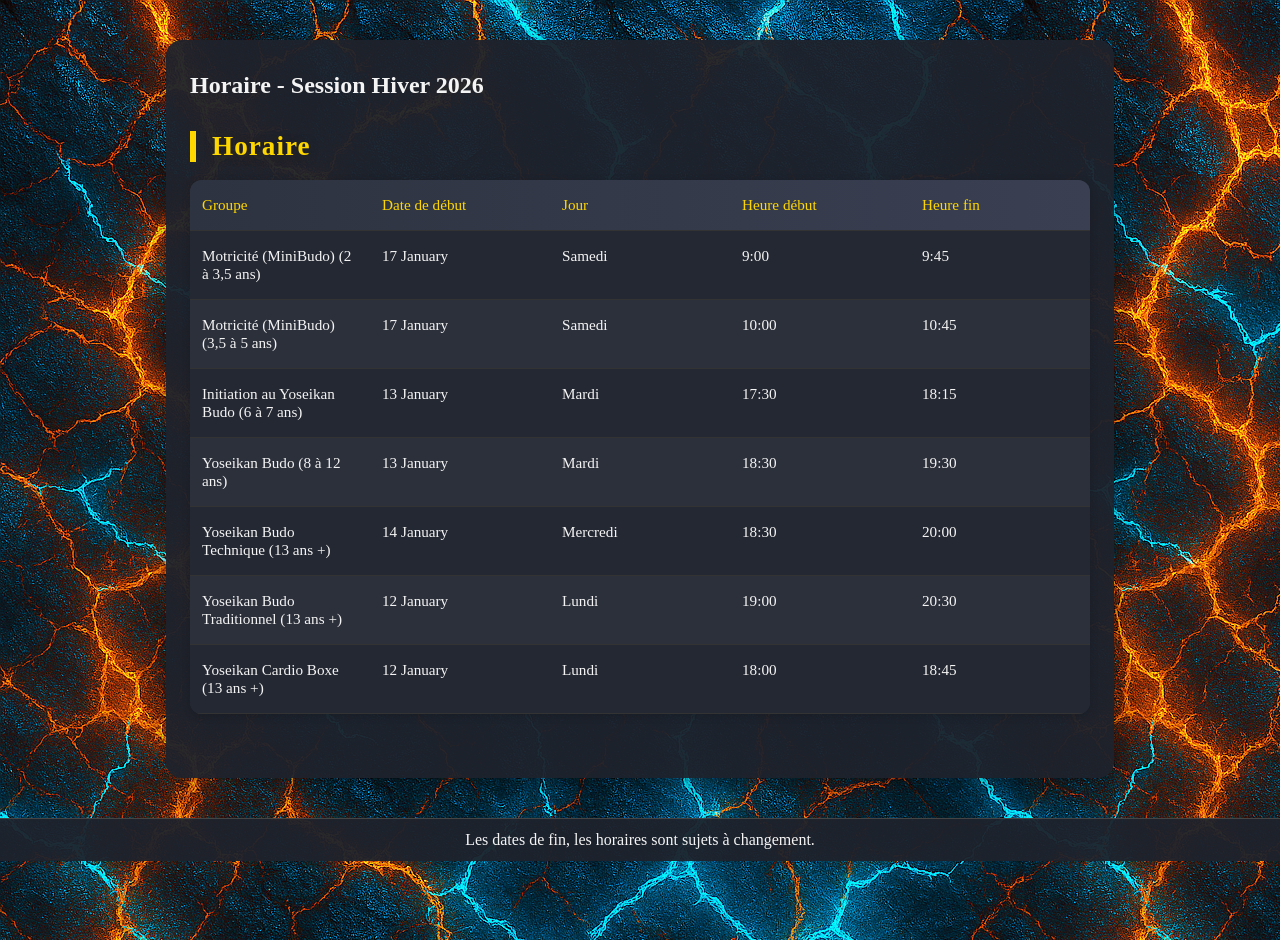
==== horaire.html @ 499d5be8 "Mise à jour de la page horaire.html" ====
<!DOCTYPE html>
<html lang="fr">
<head>
    <meta charset="utf-8">
    <meta name="viewport" content="width=device-width, initial-scale=1">
    <title>Horaire - undefined</title>
    <link href="https://fonts.googleapis.com/css?family=Roboto:400,700&amp;display=swap" rel="stylesheet">

    <link rel="stylesheet" href="https://ybudoka.github.io/ybgaspesie/styles.css">
    <script></script>
</head>
<body>
    
    <div class="container" style="position: relative; z-index: 1;">
        <h2>Horaire - Session Hiver 2026</h2>
        <div class="section" id="horaire-section"><div class="section-title">Horaire</div><div class="responsive-div-table">
    <div class="div-table-row div-table-header">
      <div class="div-table-cell">Groupe</div><div class="div-table-cell">Date de d&eacute;but</div><div class="div-table-cell">Jour</div><div class="div-table-cell">Heure d&eacute;but</div><div class="div-table-cell">Heure fin</div>
    </div>
  
      <div class="div-table-row">
        <div class="div-table-cell" title="Motricit&eacute; (MiniBudo) (2 &agrave; 3,5 ans)&#10;17 January&#10;Samedi&#10;9:00 - 9:45">Motricit&eacute; (MiniBudo) (2 &agrave; 3,5 ans)</div>
        <div class="div-table-cell" title="17 January">17 January</div>
        <div class="div-table-cell" title="Samedi">Samedi</div>
        <div class="div-table-cell" title="9:00">9:00</div>
        <div class="div-table-cell" title="9:45">9:45</div>
      </div>
    
      <div class="div-table-row">
        <div class="div-table-cell" title="Motricit&eacute; (MiniBudo) (3,5 &agrave; 5 ans)&#10;17 January&#10;Samedi&#10;10:00 - 10:45">Motricit&eacute; (MiniBudo) (3,5 &agrave; 5 ans)</div>
        <div class="div-table-cell" title="17 January">17 January</div>
        <div class="div-table-cell" title="Samedi">Samedi</div>
        <div class="div-table-cell" title="10:00">10:00</div>
        <div class="div-table-cell" title="10:45">10:45</div>
      </div>
    
      <div class="div-table-row">
        <div class="div-table-cell" title="Initiation au Yoseikan Budo (6 &agrave; 7 ans)&#10;13 January&#10;Mardi&#10;17:30 - 18:15">Initiation au Yoseikan Budo (6 &agrave; 7 ans)</div>
        <div class="div-table-cell" title="13 January">13 January</div>
        <div class="div-table-cell" title="Mardi">Mardi</div>
        <div class="div-table-cell" title="17:30">17:30</div>
        <div class="div-table-cell" title="18:15">18:15</div>
      </div>
    
      <div class="div-table-row">
        <div class="div-table-cell" title="Yoseikan Budo (8 &agrave; 12 ans)&#10;13 January&#10;Mardi&#10;18:30 - 19:30">Yoseikan Budo (8 &agrave; 12 ans)</div>
        <div class="div-table-cell" title="13 January">13 January</div>
        <div class="div-table-cell" title="Mardi">Mardi</div>
        <div class="div-table-cell" title="18:30">18:30</div>
        <div class="div-table-cell" title="19:30">19:30</div>
      </div>
    
      <div class="div-table-row">
        <div class="div-table-cell" title="Yoseikan Budo Technique (13 ans +)&#10;14 January&#10;Mercredi&#10;18:30 - 20:00">Yoseikan Budo Technique (13 ans +)</div>
        <div class="div-table-cell" title="14 January">14 January</div>
        <div class="div-table-cell" title="Mercredi">Mercredi</div>
        <div class="div-table-cell" title="18:30">18:30</div>
        <div class="div-table-cell" title="20:00">20:00</div>
      </div>
    
      <div class="div-table-row">
        <div class="div-table-cell" title="Yoseikan Budo Traditionnel (13 ans +)&#10;12 January&#10;Lundi&#10;19:00 - 20:30">Yoseikan Budo Traditionnel (13 ans +)</div>
        <div class="div-table-cell" title="12 January">12 January</div>
        <div class="div-table-cell" title="Lundi">Lundi</div>
        <div class="div-table-cell" title="19:00">19:00</div>
        <div class="div-table-cell" title="20:30">20:30</div>
      </div>
    
      <div class="div-table-row">
        <div class="div-table-cell" title="Yoseikan Cardio Boxe (13 ans +)&#10;12 January&#10;Lundi&#10;18:00 - 18:45">Yoseikan Cardio Boxe (13 ans +)</div>
        <div class="div-table-cell" title="12 January">12 January</div>
        <div class="div-table-cell" title="Lundi">Lundi</div>
        <div class="div-table-cell" title="18:00">18:00</div>
        <div class="div-table-cell" title="18:45">18:45</div>
      </div>
    </div></div>
    </div>

    <div class="footer-note">Les dates de fin, les horaires sont sujets &agrave; changement.</div>
</body>
</html>
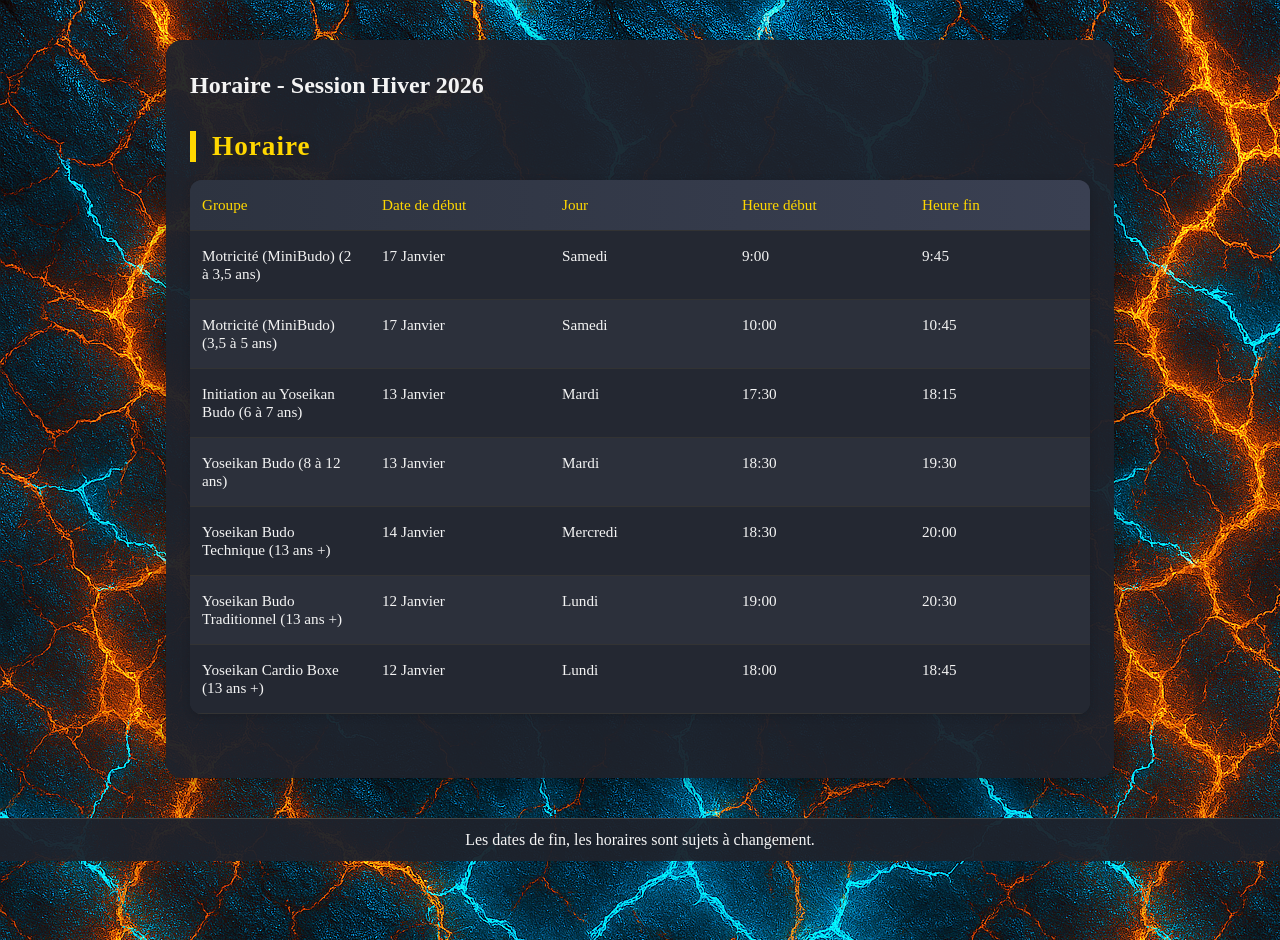
==== commit 77f8d355: "Mise à jour de la page horaire.html" ====
--- a/horaire.html
+++ b/horaire.html
@@ -19,56 +19,56 @@
     </div>
   
       <div class="div-table-row">
-        <div class="div-table-cell" title="Motricit&eacute; (MiniBudo) (2 &agrave; 3,5 ans)&#10;17 January&#10;Samedi&#10;9:00 - 9:45">Motricit&eacute; (MiniBudo) (2 &agrave; 3,5 ans)</div>
-        <div class="div-table-cell" title="17 January">17 January</div>
+        <div class="div-table-cell" title="Motricit&eacute; (MiniBudo) (2 &agrave; 3,5 ans)&#10;17 Janvier&#10;Samedi&#10;9:00 - 9:45">Motricit&eacute; (MiniBudo) (2 &agrave; 3,5 ans)</div>
+        <div class="div-table-cell" title="17 Janvier">17 Janvier</div>
         <div class="div-table-cell" title="Samedi">Samedi</div>
         <div class="div-table-cell" title="9:00">9:00</div>
         <div class="div-table-cell" title="9:45">9:45</div>
       </div>
     
       <div class="div-table-row">
-        <div class="div-table-cell" title="Motricit&eacute; (MiniBudo) (3,5 &agrave; 5 ans)&#10;17 January&#10;Samedi&#10;10:00 - 10:45">Motricit&eacute; (MiniBudo) (3,5 &agrave; 5 ans)</div>
-        <div class="div-table-cell" title="17 January">17 January</div>
+        <div class="div-table-cell" title="Motricit&eacute; (MiniBudo) (3,5 &agrave; 5 ans)&#10;17 Janvier&#10;Samedi&#10;10:00 - 10:45">Motricit&eacute; (MiniBudo) (3,5 &agrave; 5 ans)</div>
+        <div class="div-table-cell" title="17 Janvier">17 Janvier</div>
         <div class="div-table-cell" title="Samedi">Samedi</div>
         <div class="div-table-cell" title="10:00">10:00</div>
         <div class="div-table-cell" title="10:45">10:45</div>
       </div>
     
       <div class="div-table-row">
-        <div class="div-table-cell" title="Initiation au Yoseikan Budo (6 &agrave; 7 ans)&#10;13 January&#10;Mardi&#10;17:30 - 18:15">Initiation au Yoseikan Budo (6 &agrave; 7 ans)</div>
-        <div class="div-table-cell" title="13 January">13 January</div>
+        <div class="div-table-cell" title="Initiation au Yoseikan Budo (6 &agrave; 7 ans)&#10;13 Janvier&#10;Mardi&#10;17:30 - 18:15">Initiation au Yoseikan Budo (6 &agrave; 7 ans)</div>
+        <div class="div-table-cell" title="13 Janvier">13 Janvier</div>
         <div class="div-table-cell" title="Mardi">Mardi</div>
         <div class="div-table-cell" title="17:30">17:30</div>
         <div class="div-table-cell" title="18:15">18:15</div>
       </div>
     
       <div class="div-table-row">
-        <div class="div-table-cell" title="Yoseikan Budo (8 &agrave; 12 ans)&#10;13 January&#10;Mardi&#10;18:30 - 19:30">Yoseikan Budo (8 &agrave; 12 ans)</div>
-        <div class="div-table-cell" title="13 January">13 January</div>
+        <div class="div-table-cell" title="Yoseikan Budo (8 &agrave; 12 ans)&#10;13 Janvier&#10;Mardi&#10;18:30 - 19:30">Yoseikan Budo (8 &agrave; 12 ans)</div>
+        <div class="div-table-cell" title="13 Janvier">13 Janvier</div>
         <div class="div-table-cell" title="Mardi">Mardi</div>
         <div class="div-table-cell" title="18:30">18:30</div>
         <div class="div-table-cell" title="19:30">19:30</div>
       </div>
     
       <div class="div-table-row">
-        <div class="div-table-cell" title="Yoseikan Budo Technique (13 ans +)&#10;14 January&#10;Mercredi&#10;18:30 - 20:00">Yoseikan Budo Technique (13 ans +)</div>
-        <div class="div-table-cell" title="14 January">14 January</div>
+        <div class="div-table-cell" title="Yoseikan Budo Technique (13 ans +)&#10;14 Janvier&#10;Mercredi&#10;18:30 - 20:00">Yoseikan Budo Technique (13 ans +)</div>
+        <div class="div-table-cell" title="14 Janvier">14 Janvier</div>
         <div class="div-table-cell" title="Mercredi">Mercredi</div>
         <div class="div-table-cell" title="18:30">18:30</div>
         <div class="div-table-cell" title="20:00">20:00</div>
       </div>
     
       <div class="div-table-row">
-        <div class="div-table-cell" title="Yoseikan Budo Traditionnel (13 ans +)&#10;12 January&#10;Lundi&#10;19:00 - 20:30">Yoseikan Budo Traditionnel (13 ans +)</div>
-        <div class="div-table-cell" title="12 January">12 January</div>
+        <div class="div-table-cell" title="Yoseikan Budo Traditionnel (13 ans +)&#10;12 Janvier&#10;Lundi&#10;19:00 - 20:30">Yoseikan Budo Traditionnel (13 ans +)</div>
+        <div class="div-table-cell" title="12 Janvier">12 Janvier</div>
         <div class="div-table-cell" title="Lundi">Lundi</div>
         <div class="div-table-cell" title="19:00">19:00</div>
         <div class="div-table-cell" title="20:30">20:30</div>
       </div>
     
       <div class="div-table-row">
-        <div class="div-table-cell" title="Yoseikan Cardio Boxe (13 ans +)&#10;12 January&#10;Lundi&#10;18:00 - 18:45">Yoseikan Cardio Boxe (13 ans +)</div>
-        <div class="div-table-cell" title="12 January">12 January</div>
+        <div class="div-table-cell" title="Yoseikan Cardio Boxe (13 ans +)&#10;12 Janvier&#10;Lundi&#10;18:00 - 18:45">Yoseikan Cardio Boxe (13 ans +)</div>
+        <div class="div-table-cell" title="12 Janvier">12 Janvier</div>
         <div class="div-table-cell" title="Lundi">Lundi</div>
         <div class="div-table-cell" title="18:00">18:00</div>
         <div class="div-table-cell" title="18:45">18:45</div>
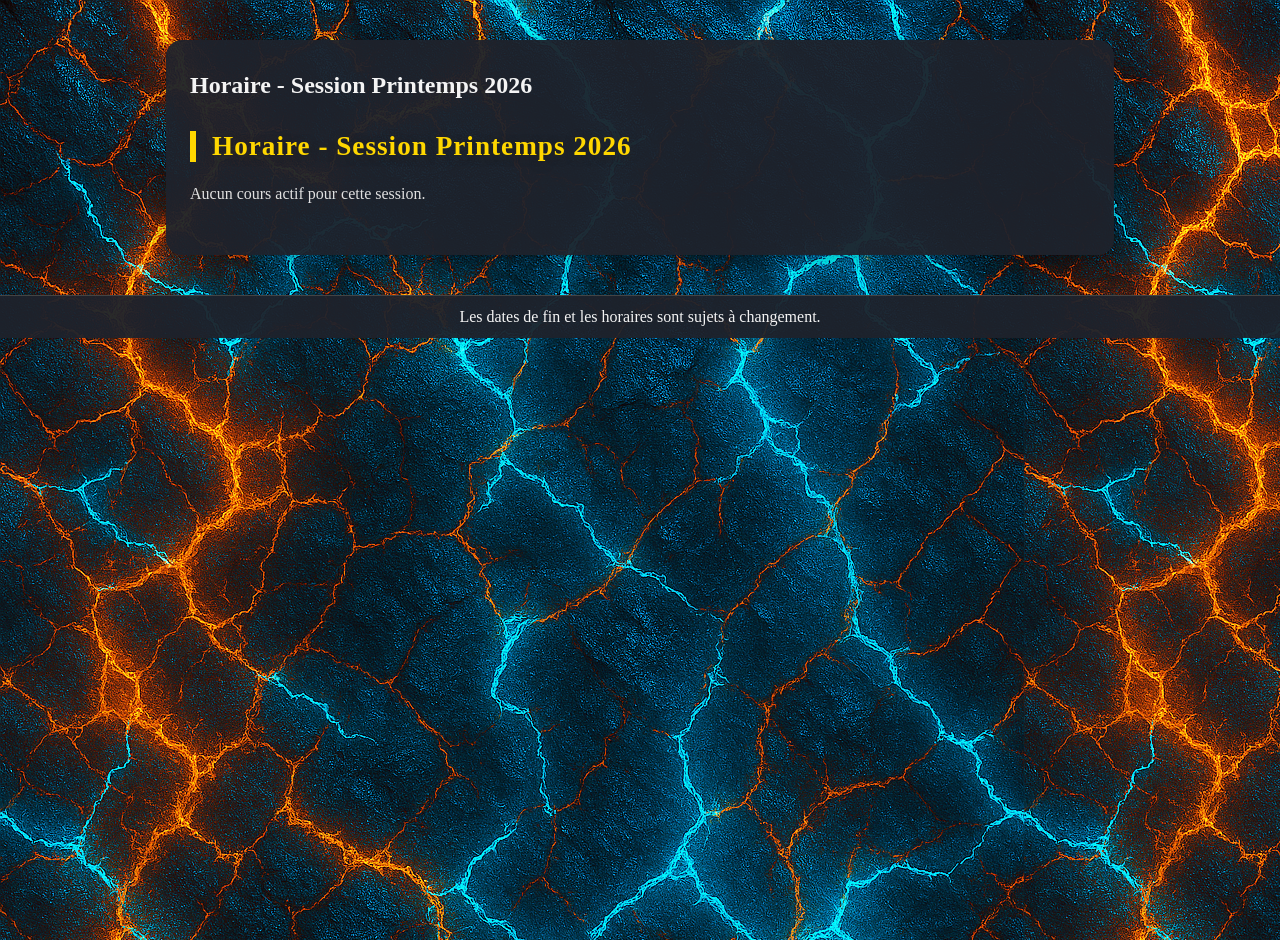
==== commit 05db6b3f: "Mise à jour de la page horaire.html" ====
--- a/horaire.html
+++ b/horaire.html
@@ -1,9 +1,9 @@
 <!DOCTYPE html>
 <html lang="fr">
 <head>
-    <meta charset="utf-8">
+    <meta charset="UTF-8">
     <meta name="viewport" content="width=device-width, initial-scale=1">
-    <title>Horaire - undefined</title>
+    <title>Horaire</title>
     <link href="https://fonts.googleapis.com/css?family=Roboto:400,700&amp;display=swap" rel="stylesheet">
 
     <link rel="stylesheet" href="https://ybudoka.github.io/ybgaspesie/styles.css">
@@ -12,70 +12,10 @@
 <body>
     
     <div class="container" style="position: relative; z-index: 1;">
-        <h2>Horaire - Session Hiver 2026</h2>
-        <div class="section" id="horaire-section"><div class="section-title">Horaire</div><div class="responsive-div-table">
-    <div class="div-table-row div-table-header">
-      <div class="div-table-cell">Groupe</div><div class="div-table-cell">Date de d&eacute;but</div><div class="div-table-cell">Jour</div><div class="div-table-cell">Heure d&eacute;but</div><div class="div-table-cell">Heure fin</div>
-    </div>
-  
-      <div class="div-table-row">
-        <div class="div-table-cell" title="Motricit&eacute; (MiniBudo) (2 &agrave; 3,5 ans)&#10;17 Janvier&#10;Samedi&#10;9:00 - 9:45">Motricit&eacute; (MiniBudo) (2 &agrave; 3,5 ans)</div>
-        <div class="div-table-cell" title="17 Janvier">17 Janvier</div>
-        <div class="div-table-cell" title="Samedi">Samedi</div>
-        <div class="div-table-cell" title="9:00">9:00</div>
-        <div class="div-table-cell" title="9:45">9:45</div>
-      </div>
-    
-      <div class="div-table-row">
-        <div class="div-table-cell" title="Motricit&eacute; (MiniBudo) (3,5 &agrave; 5 ans)&#10;17 Janvier&#10;Samedi&#10;10:00 - 10:45">Motricit&eacute; (MiniBudo) (3,5 &agrave; 5 ans)</div>
-        <div class="div-table-cell" title="17 Janvier">17 Janvier</div>
-        <div class="div-table-cell" title="Samedi">Samedi</div>
-        <div class="div-table-cell" title="10:00">10:00</div>
-        <div class="div-table-cell" title="10:45">10:45</div>
-      </div>
-    
-      <div class="div-table-row">
-        <div class="div-table-cell" title="Initiation au Yoseikan Budo (6 &agrave; 7 ans)&#10;13 Janvier&#10;Mardi&#10;17:30 - 18:15">Initiation au Yoseikan Budo (6 &agrave; 7 ans)</div>
-        <div class="div-table-cell" title="13 Janvier">13 Janvier</div>
-        <div class="div-table-cell" title="Mardi">Mardi</div>
-        <div class="div-table-cell" title="17:30">17:30</div>
-        <div class="div-table-cell" title="18:15">18:15</div>
-      </div>
-    
-      <div class="div-table-row">
-        <div class="div-table-cell" title="Yoseikan Budo (8 &agrave; 12 ans)&#10;13 Janvier&#10;Mardi&#10;18:30 - 19:30">Yoseikan Budo (8 &agrave; 12 ans)</div>
-        <div class="div-table-cell" title="13 Janvier">13 Janvier</div>
-        <div class="div-table-cell" title="Mardi">Mardi</div>
-        <div class="div-table-cell" title="18:30">18:30</div>
-        <div class="div-table-cell" title="19:30">19:30</div>
-      </div>
-    
-      <div class="div-table-row">
-        <div class="div-table-cell" title="Yoseikan Budo Technique (13 ans +)&#10;14 Janvier&#10;Mercredi&#10;18:30 - 20:00">Yoseikan Budo Technique (13 ans +)</div>
-        <div class="div-table-cell" title="14 Janvier">14 Janvier</div>
-        <div class="div-table-cell" title="Mercredi">Mercredi</div>
-        <div class="div-table-cell" title="18:30">18:30</div>
-        <div class="div-table-cell" title="20:00">20:00</div>
-      </div>
-    
-      <div class="div-table-row">
-        <div class="div-table-cell" title="Yoseikan Budo Traditionnel (13 ans +)&#10;12 Janvier&#10;Lundi&#10;19:00 - 20:30">Yoseikan Budo Traditionnel (13 ans +)</div>
-        <div class="div-table-cell" title="12 Janvier">12 Janvier</div>
-        <div class="div-table-cell" title="Lundi">Lundi</div>
-        <div class="div-table-cell" title="19:00">19:00</div>
-        <div class="div-table-cell" title="20:30">20:30</div>
-      </div>
-    
-      <div class="div-table-row">
-        <div class="div-table-cell" title="Yoseikan Cardio Boxe (13 ans +)&#10;12 Janvier&#10;Lundi&#10;18:00 - 18:45">Yoseikan Cardio Boxe (13 ans +)</div>
-        <div class="div-table-cell" title="12 Janvier">12 Janvier</div>
-        <div class="div-table-cell" title="Lundi">Lundi</div>
-        <div class="div-table-cell" title="18:00">18:00</div>
-        <div class="div-table-cell" title="18:45">18:45</div>
-      </div>
-    </div></div>
+        <h2>Horaire - Session Printemps 2026</h2>
+        <div class="section" id="horaire-section"><div class="section-title">Horaire - Session Printemps 2026</div><p>Aucun cours actif pour cette session.</p></div>
     </div>
 
-    <div class="footer-note">Les dates de fin, les horaires sont sujets &agrave; changement.</div>
+    <div class="footer-note">Les dates de fin et les horaires sont sujets à changement.</div>
 </body>
 </html>
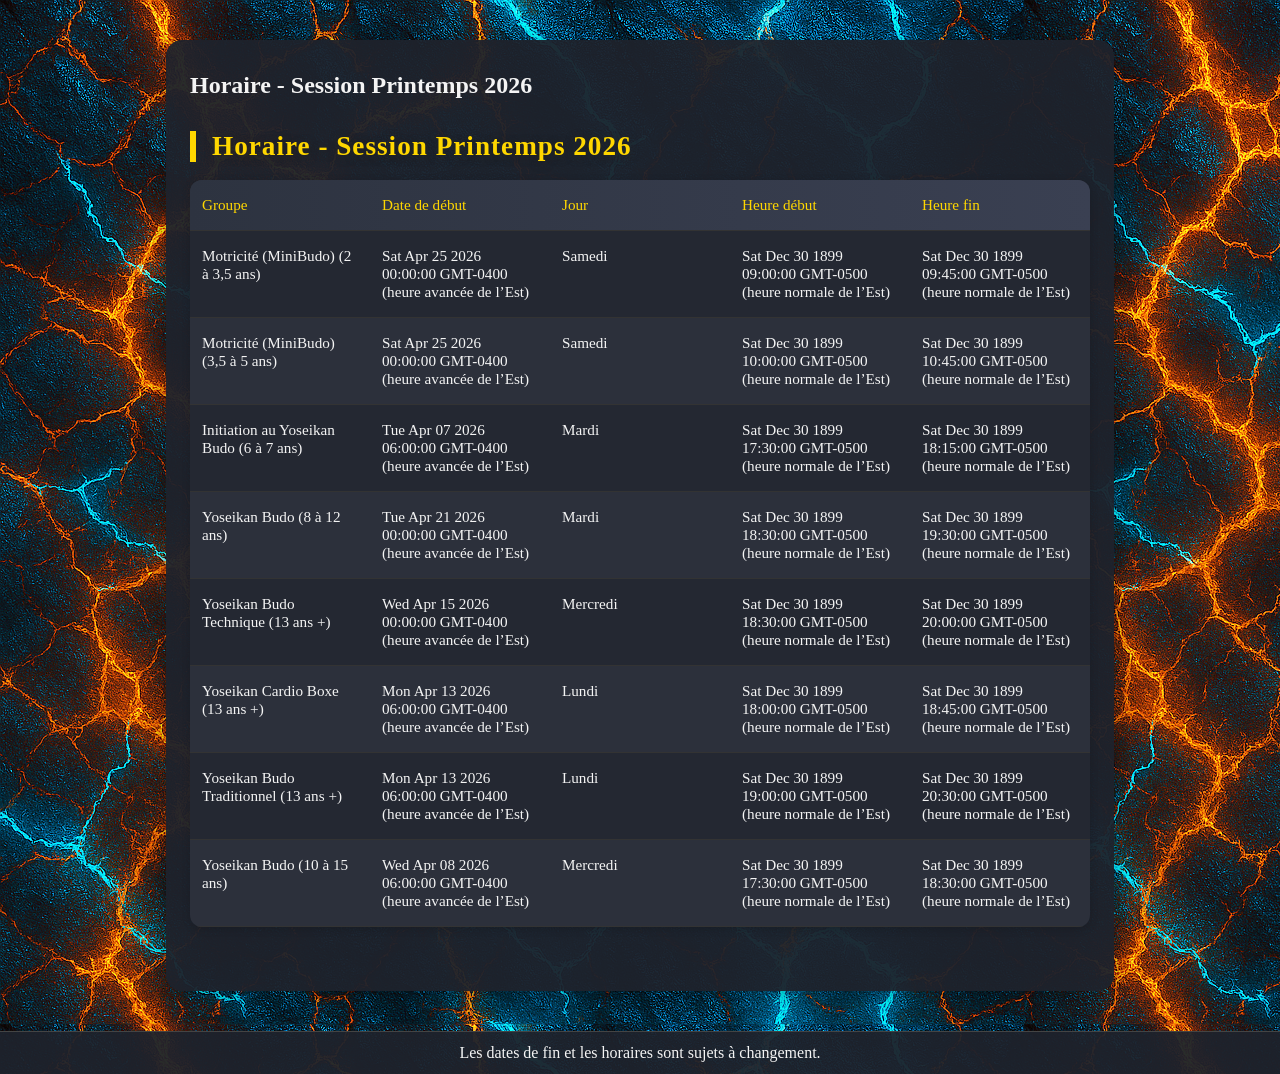
==== commit 1b6eaf16: "Mise à jour de la page horaire.html" ====
--- a/horaire.html
+++ b/horaire.html
@@ -13,7 +13,79 @@
     
     <div class="container" style="position: relative; z-index: 1;">
         <h2>Horaire - Session Printemps 2026</h2>
-        <div class="section" id="horaire-section"><div class="section-title">Horaire - Session Printemps 2026</div><p>Aucun cours actif pour cette session.</p></div>
+        <div class="section" id="horaire-section"><div class="section-title">Horaire - Session Printemps 2026</div><div class="responsive-div-table">
+    <div class="div-table-row div-table-header">
+      <div class="div-table-cell">Groupe</div>
+      <div class="div-table-cell">Date de début</div>
+      <div class="div-table-cell">Jour</div>
+      <div class="div-table-cell">Heure début</div>
+      <div class="div-table-cell">Heure fin</div>
+    </div>
+  
+      <div class="div-table-row">
+        <div class="div-table-cell">Motricité (MiniBudo) (2 à 3,5 ans)</div>
+        <div class="div-table-cell">Sat Apr 25 2026 00:00:00 GMT-0400 (heure avancée de l’Est)</div>
+        <div class="div-table-cell">Samedi</div>
+        <div class="div-table-cell">Sat Dec 30 1899 09:00:00 GMT-0500 (heure normale de l’Est)</div>
+        <div class="div-table-cell">Sat Dec 30 1899 09:45:00 GMT-0500 (heure normale de l’Est)</div>
+      </div>
+    
+      <div class="div-table-row">
+        <div class="div-table-cell">Motricité (MiniBudo) (3,5 à 5 ans)</div>
+        <div class="div-table-cell">Sat Apr 25 2026 00:00:00 GMT-0400 (heure avancée de l’Est)</div>
+        <div class="div-table-cell">Samedi</div>
+        <div class="div-table-cell">Sat Dec 30 1899 10:00:00 GMT-0500 (heure normale de l’Est)</div>
+        <div class="div-table-cell">Sat Dec 30 1899 10:45:00 GMT-0500 (heure normale de l’Est)</div>
+      </div>
+    
+      <div class="div-table-row">
+        <div class="div-table-cell">Initiation au Yoseikan Budo (6 à 7 ans)</div>
+        <div class="div-table-cell">Tue Apr 07 2026 06:00:00 GMT-0400 (heure avancée de l’Est)</div>
+        <div class="div-table-cell">Mardi</div>
+        <div class="div-table-cell">Sat Dec 30 1899 17:30:00 GMT-0500 (heure normale de l’Est)</div>
+        <div class="div-table-cell">Sat Dec 30 1899 18:15:00 GMT-0500 (heure normale de l’Est)</div>
+      </div>
+    
+      <div class="div-table-row">
+        <div class="div-table-cell">Yoseikan Budo (8 à 12 ans)</div>
+        <div class="div-table-cell">Tue Apr 21 2026 00:00:00 GMT-0400 (heure avancée de l’Est)</div>
+        <div class="div-table-cell">Mardi</div>
+        <div class="div-table-cell">Sat Dec 30 1899 18:30:00 GMT-0500 (heure normale de l’Est)</div>
+        <div class="div-table-cell">Sat Dec 30 1899 19:30:00 GMT-0500 (heure normale de l’Est)</div>
+      </div>
+    
+      <div class="div-table-row">
+        <div class="div-table-cell">Yoseikan Budo Technique (13 ans +)</div>
+        <div class="div-table-cell">Wed Apr 15 2026 00:00:00 GMT-0400 (heure avancée de l’Est)</div>
+        <div class="div-table-cell">Mercredi</div>
+        <div class="div-table-cell">Sat Dec 30 1899 18:30:00 GMT-0500 (heure normale de l’Est)</div>
+        <div class="div-table-cell">Sat Dec 30 1899 20:00:00 GMT-0500 (heure normale de l’Est)</div>
+      </div>
+    
+      <div class="div-table-row">
+        <div class="div-table-cell">Yoseikan Cardio Boxe (13 ans +)</div>
+        <div class="div-table-cell">Mon Apr 13 2026 06:00:00 GMT-0400 (heure avancée de l’Est)</div>
+        <div class="div-table-cell">Lundi</div>
+        <div class="div-table-cell">Sat Dec 30 1899 18:00:00 GMT-0500 (heure normale de l’Est)</div>
+        <div class="div-table-cell">Sat Dec 30 1899 18:45:00 GMT-0500 (heure normale de l’Est)</div>
+      </div>
+    
+      <div class="div-table-row">
+        <div class="div-table-cell">Yoseikan Budo Traditionnel (13 ans +)</div>
+        <div class="div-table-cell">Mon Apr 13 2026 06:00:00 GMT-0400 (heure avancée de l’Est)</div>
+        <div class="div-table-cell">Lundi</div>
+        <div class="div-table-cell">Sat Dec 30 1899 19:00:00 GMT-0500 (heure normale de l’Est)</div>
+        <div class="div-table-cell">Sat Dec 30 1899 20:30:00 GMT-0500 (heure normale de l’Est)</div>
+      </div>
+    
+      <div class="div-table-row">
+        <div class="div-table-cell">Yoseikan Budo (10 à 15 ans)</div>
+        <div class="div-table-cell">Wed Apr 08 2026 06:00:00 GMT-0400 (heure avancée de l’Est)</div>
+        <div class="div-table-cell">Mercredi</div>
+        <div class="div-table-cell">Sat Dec 30 1899 17:30:00 GMT-0500 (heure normale de l’Est)</div>
+        <div class="div-table-cell">Sat Dec 30 1899 18:30:00 GMT-0500 (heure normale de l’Est)</div>
+      </div>
+    </div></div>
     </div>
 
     <div class="footer-note">Les dates de fin et les horaires sont sujets à changement.</div>
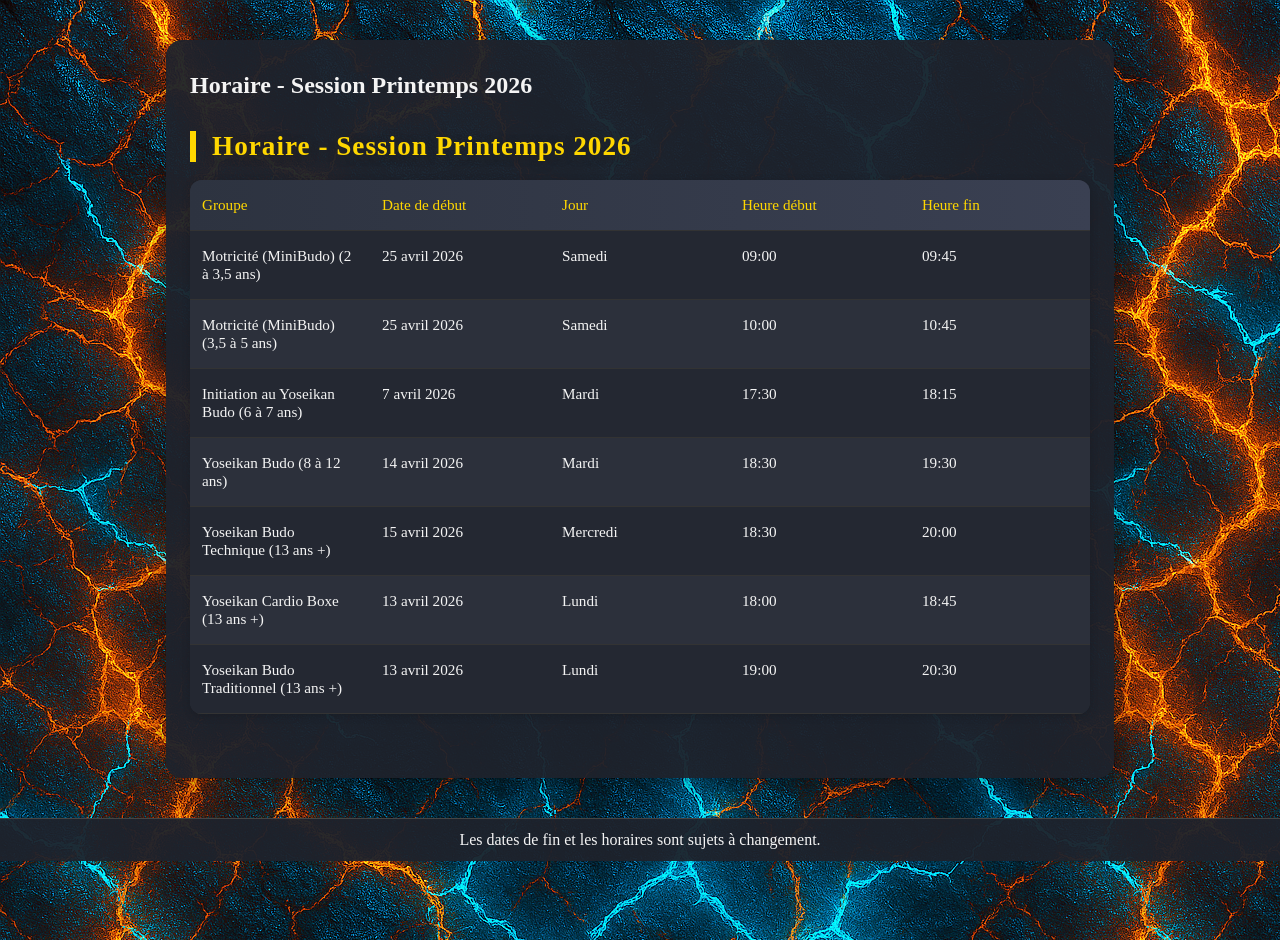
==== commit e64a1220: "Mise à jour de la page horaire.html" ====
--- a/horaire.html
+++ b/horaire.html
@@ -24,66 +24,58 @@
   
       <div class="div-table-row">
         <div class="div-table-cell">Motricité (MiniBudo) (2 à 3,5 ans)</div>
-        <div class="div-table-cell">Sat Apr 25 2026 00:00:00 GMT-0400 (heure avancée de l’Est)</div>
+        <div class="div-table-cell">25 avril 2026</div>
         <div class="div-table-cell">Samedi</div>
-        <div class="div-table-cell">Sat Dec 30 1899 09:00:00 GMT-0500 (heure normale de l’Est)</div>
-        <div class="div-table-cell">Sat Dec 30 1899 09:45:00 GMT-0500 (heure normale de l’Est)</div>
+        <div class="div-table-cell">09:00</div>
+        <div class="div-table-cell">09:45</div>
       </div>
     
       <div class="div-table-row">
         <div class="div-table-cell">Motricité (MiniBudo) (3,5 à 5 ans)</div>
-        <div class="div-table-cell">Sat Apr 25 2026 00:00:00 GMT-0400 (heure avancée de l’Est)</div>
+        <div class="div-table-cell">25 avril 2026</div>
         <div class="div-table-cell">Samedi</div>
-        <div class="div-table-cell">Sat Dec 30 1899 10:00:00 GMT-0500 (heure normale de l’Est)</div>
-        <div class="div-table-cell">Sat Dec 30 1899 10:45:00 GMT-0500 (heure normale de l’Est)</div>
+        <div class="div-table-cell">10:00</div>
+        <div class="div-table-cell">10:45</div>
       </div>
     
       <div class="div-table-row">
         <div class="div-table-cell">Initiation au Yoseikan Budo (6 à 7 ans)</div>
-        <div class="div-table-cell">Tue Apr 07 2026 06:00:00 GMT-0400 (heure avancée de l’Est)</div>
+        <div class="div-table-cell">7 avril 2026</div>
         <div class="div-table-cell">Mardi</div>
-        <div class="div-table-cell">Sat Dec 30 1899 17:30:00 GMT-0500 (heure normale de l’Est)</div>
-        <div class="div-table-cell">Sat Dec 30 1899 18:15:00 GMT-0500 (heure normale de l’Est)</div>
+        <div class="div-table-cell">17:30</div>
+        <div class="div-table-cell">18:15</div>
       </div>
     
       <div class="div-table-row">
         <div class="div-table-cell">Yoseikan Budo (8 à 12 ans)</div>
-        <div class="div-table-cell">Tue Apr 21 2026 00:00:00 GMT-0400 (heure avancée de l’Est)</div>
+        <div class="div-table-cell">14 avril 2026</div>
         <div class="div-table-cell">Mardi</div>
-        <div class="div-table-cell">Sat Dec 30 1899 18:30:00 GMT-0500 (heure normale de l’Est)</div>
-        <div class="div-table-cell">Sat Dec 30 1899 19:30:00 GMT-0500 (heure normale de l’Est)</div>
+        <div class="div-table-cell">18:30</div>
+        <div class="div-table-cell">19:30</div>
       </div>
     
       <div class="div-table-row">
         <div class="div-table-cell">Yoseikan Budo Technique (13 ans +)</div>
-        <div class="div-table-cell">Wed Apr 15 2026 00:00:00 GMT-0400 (heure avancée de l’Est)</div>
+        <div class="div-table-cell">15 avril 2026</div>
         <div class="div-table-cell">Mercredi</div>
-        <div class="div-table-cell">Sat Dec 30 1899 18:30:00 GMT-0500 (heure normale de l’Est)</div>
-        <div class="div-table-cell">Sat Dec 30 1899 20:00:00 GMT-0500 (heure normale de l’Est)</div>
+        <div class="div-table-cell">18:30</div>
+        <div class="div-table-cell">20:00</div>
       </div>
     
       <div class="div-table-row">
         <div class="div-table-cell">Yoseikan Cardio Boxe (13 ans +)</div>
-        <div class="div-table-cell">Mon Apr 13 2026 06:00:00 GMT-0400 (heure avancée de l’Est)</div>
+        <div class="div-table-cell">13 avril 2026</div>
         <div class="div-table-cell">Lundi</div>
-        <div class="div-table-cell">Sat Dec 30 1899 18:00:00 GMT-0500 (heure normale de l’Est)</div>
-        <div class="div-table-cell">Sat Dec 30 1899 18:45:00 GMT-0500 (heure normale de l’Est)</div>
+        <div class="div-table-cell">18:00</div>
+        <div class="div-table-cell">18:45</div>
       </div>
     
       <div class="div-table-row">
         <div class="div-table-cell">Yoseikan Budo Traditionnel (13 ans +)</div>
-        <div class="div-table-cell">Mon Apr 13 2026 06:00:00 GMT-0400 (heure avancée de l’Est)</div>
+        <div class="div-table-cell">13 avril 2026</div>
         <div class="div-table-cell">Lundi</div>
-        <div class="div-table-cell">Sat Dec 30 1899 19:00:00 GMT-0500 (heure normale de l’Est)</div>
-        <div class="div-table-cell">Sat Dec 30 1899 20:30:00 GMT-0500 (heure normale de l’Est)</div>
-      </div>
-    
-      <div class="div-table-row">
-        <div class="div-table-cell">Yoseikan Budo (10 à 15 ans)</div>
-        <div class="div-table-cell">Wed Apr 08 2026 06:00:00 GMT-0400 (heure avancée de l’Est)</div>
-        <div class="div-table-cell">Mercredi</div>
-        <div class="div-table-cell">Sat Dec 30 1899 17:30:00 GMT-0500 (heure normale de l’Est)</div>
-        <div class="div-table-cell">Sat Dec 30 1899 18:30:00 GMT-0500 (heure normale de l’Est)</div>
+        <div class="div-table-cell">19:00</div>
+        <div class="div-table-cell">20:30</div>
       </div>
     </div></div>
     </div>
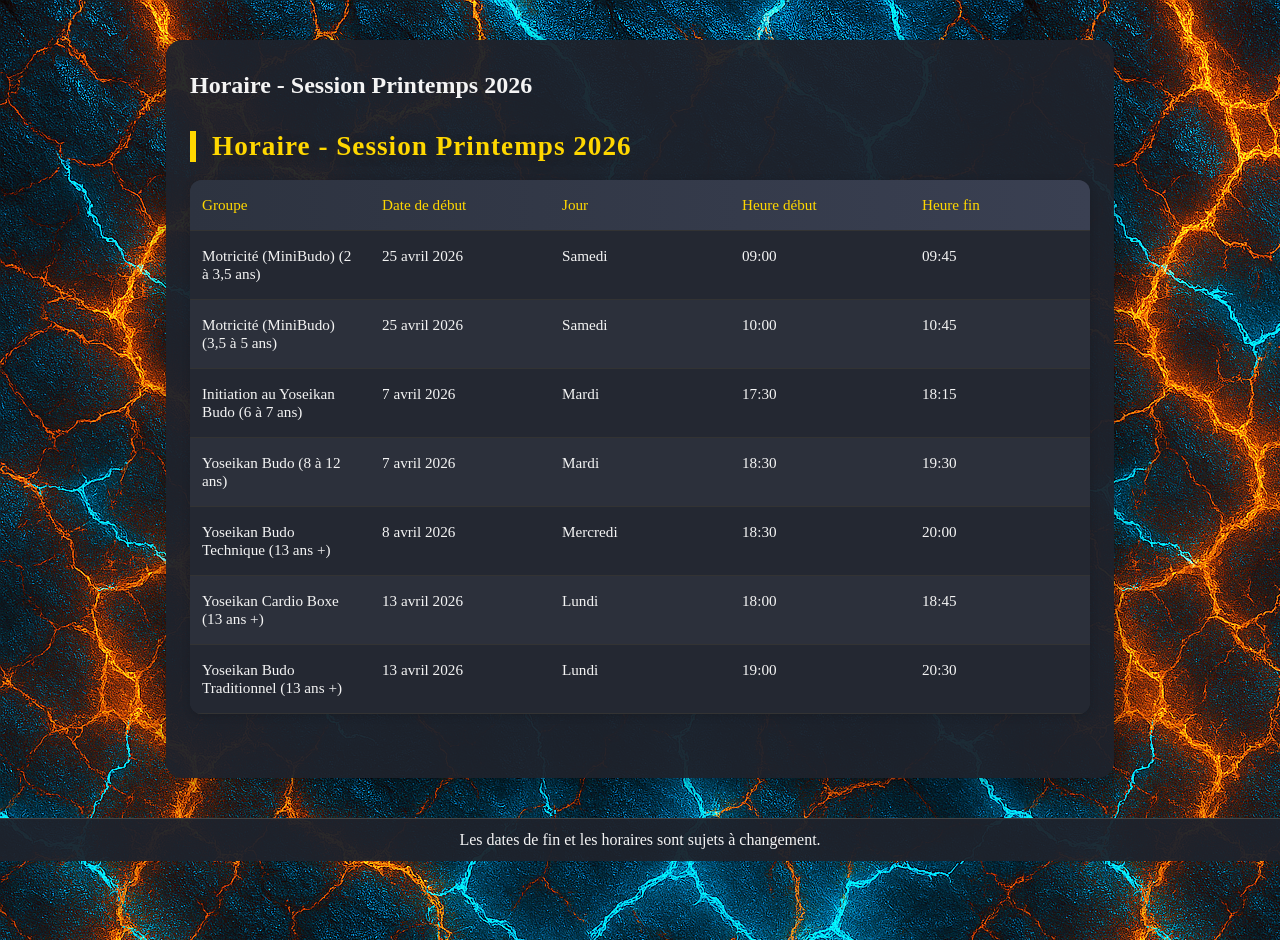
==== commit b12b238a: "Mise à jour de la page horaire.html" ====
--- a/horaire.html
+++ b/horaire.html
@@ -48,7 +48,7 @@
     
       <div class="div-table-row">
         <div class="div-table-cell">Yoseikan Budo (8 à 12 ans)</div>
-        <div class="div-table-cell">14 avril 2026</div>
+        <div class="div-table-cell">7 avril 2026</div>
         <div class="div-table-cell">Mardi</div>
         <div class="div-table-cell">18:30</div>
         <div class="div-table-cell">19:30</div>
@@ -56,7 +56,7 @@
     
       <div class="div-table-row">
         <div class="div-table-cell">Yoseikan Budo Technique (13 ans +)</div>
-        <div class="div-table-cell">15 avril 2026</div>
+        <div class="div-table-cell">8 avril 2026</div>
         <div class="div-table-cell">Mercredi</div>
         <div class="div-table-cell">18:30</div>
         <div class="div-table-cell">20:00</div>
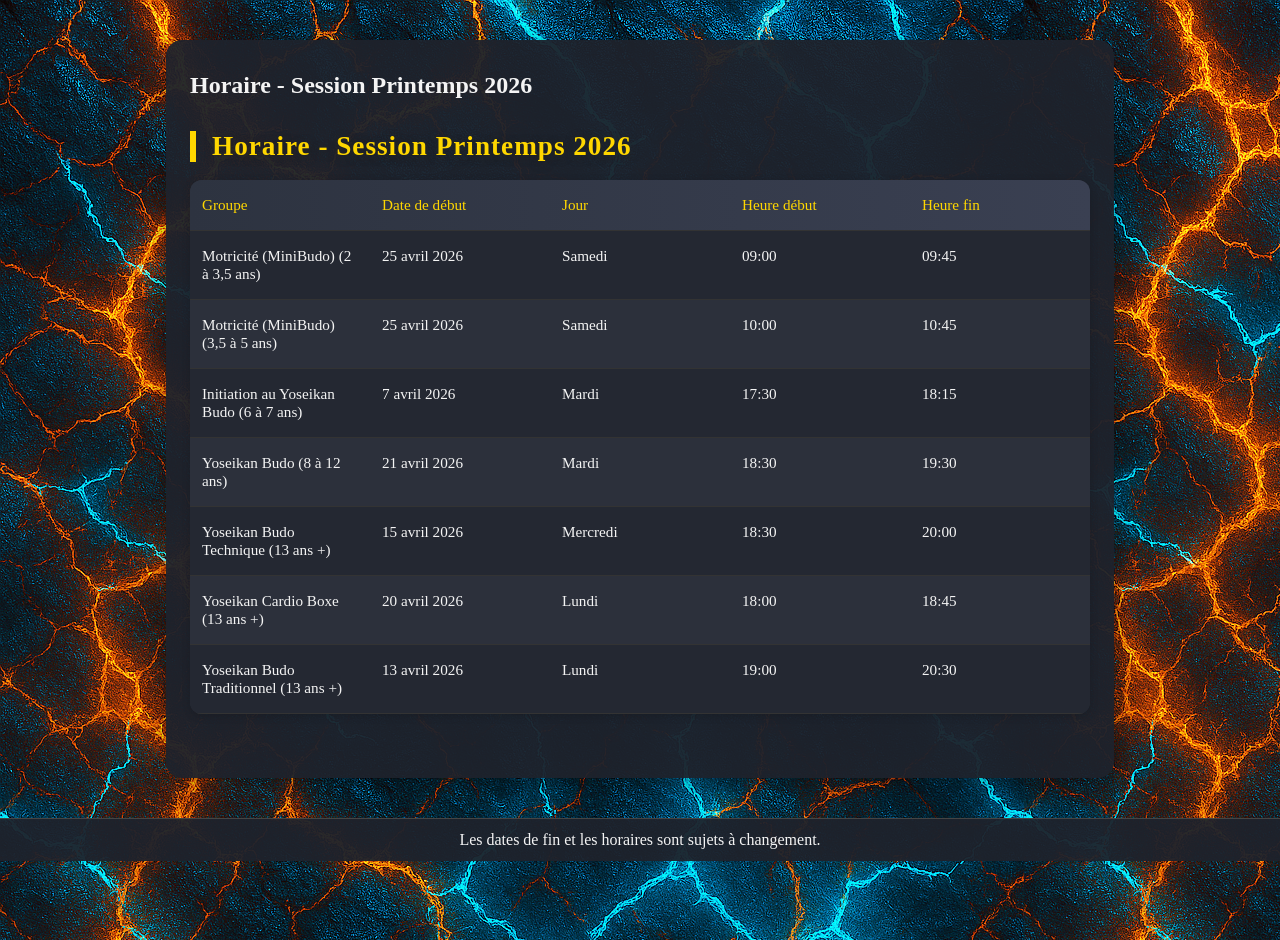
==== commit 1d9ee7ea: "Mise à jour de la page horaire.html" ====
--- a/horaire.html
+++ b/horaire.html
@@ -48,7 +48,7 @@
     
       <div class="div-table-row">
         <div class="div-table-cell">Yoseikan Budo (8 à 12 ans)</div>
-        <div class="div-table-cell">7 avril 2026</div>
+        <div class="div-table-cell">21 avril 2026</div>
         <div class="div-table-cell">Mardi</div>
         <div class="div-table-cell">18:30</div>
         <div class="div-table-cell">19:30</div>
@@ -56,7 +56,7 @@
     
       <div class="div-table-row">
         <div class="div-table-cell">Yoseikan Budo Technique (13 ans +)</div>
-        <div class="div-table-cell">8 avril 2026</div>
+        <div class="div-table-cell">15 avril 2026</div>
         <div class="div-table-cell">Mercredi</div>
         <div class="div-table-cell">18:30</div>
         <div class="div-table-cell">20:00</div>
@@ -64,7 +64,7 @@
     
       <div class="div-table-row">
         <div class="div-table-cell">Yoseikan Cardio Boxe (13 ans +)</div>
-        <div class="div-table-cell">13 avril 2026</div>
+        <div class="div-table-cell">20 avril 2026</div>
         <div class="div-table-cell">Lundi</div>
         <div class="div-table-cell">18:00</div>
         <div class="div-table-cell">18:45</div>
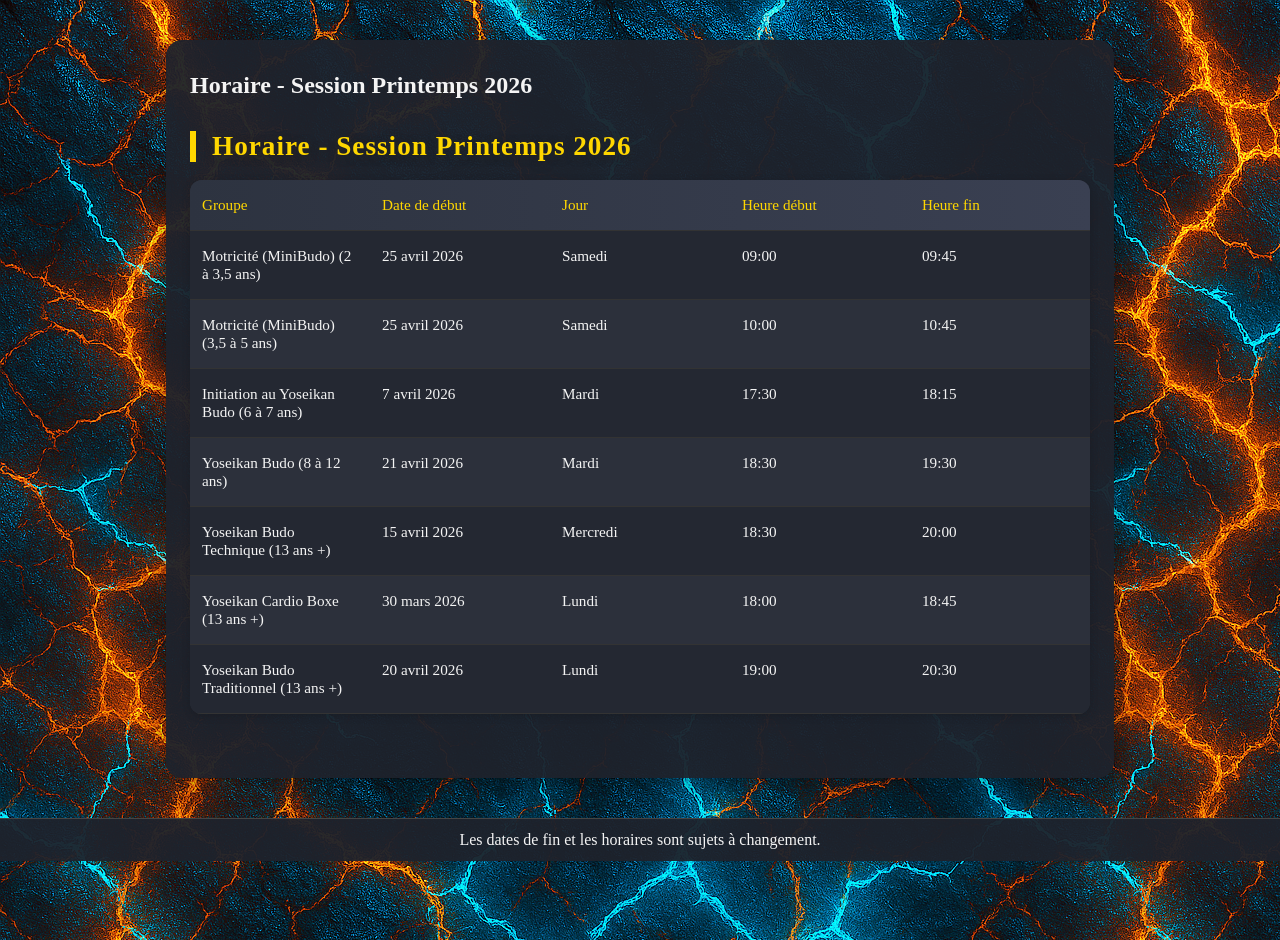
==== commit e0f6181b: "Mise à jour de la page horaire.html" ====
--- a/horaire.html
+++ b/horaire.html
@@ -64,7 +64,7 @@
     
       <div class="div-table-row">
         <div class="div-table-cell">Yoseikan Cardio Boxe (13 ans +)</div>
-        <div class="div-table-cell">20 avril 2026</div>
+        <div class="div-table-cell">30 mars 2026</div>
         <div class="div-table-cell">Lundi</div>
         <div class="div-table-cell">18:00</div>
         <div class="div-table-cell">18:45</div>
@@ -72,7 +72,7 @@
     
       <div class="div-table-row">
         <div class="div-table-cell">Yoseikan Budo Traditionnel (13 ans +)</div>
-        <div class="div-table-cell">13 avril 2026</div>
+        <div class="div-table-cell">20 avril 2026</div>
         <div class="div-table-cell">Lundi</div>
         <div class="div-table-cell">19:00</div>
         <div class="div-table-cell">20:30</div>
